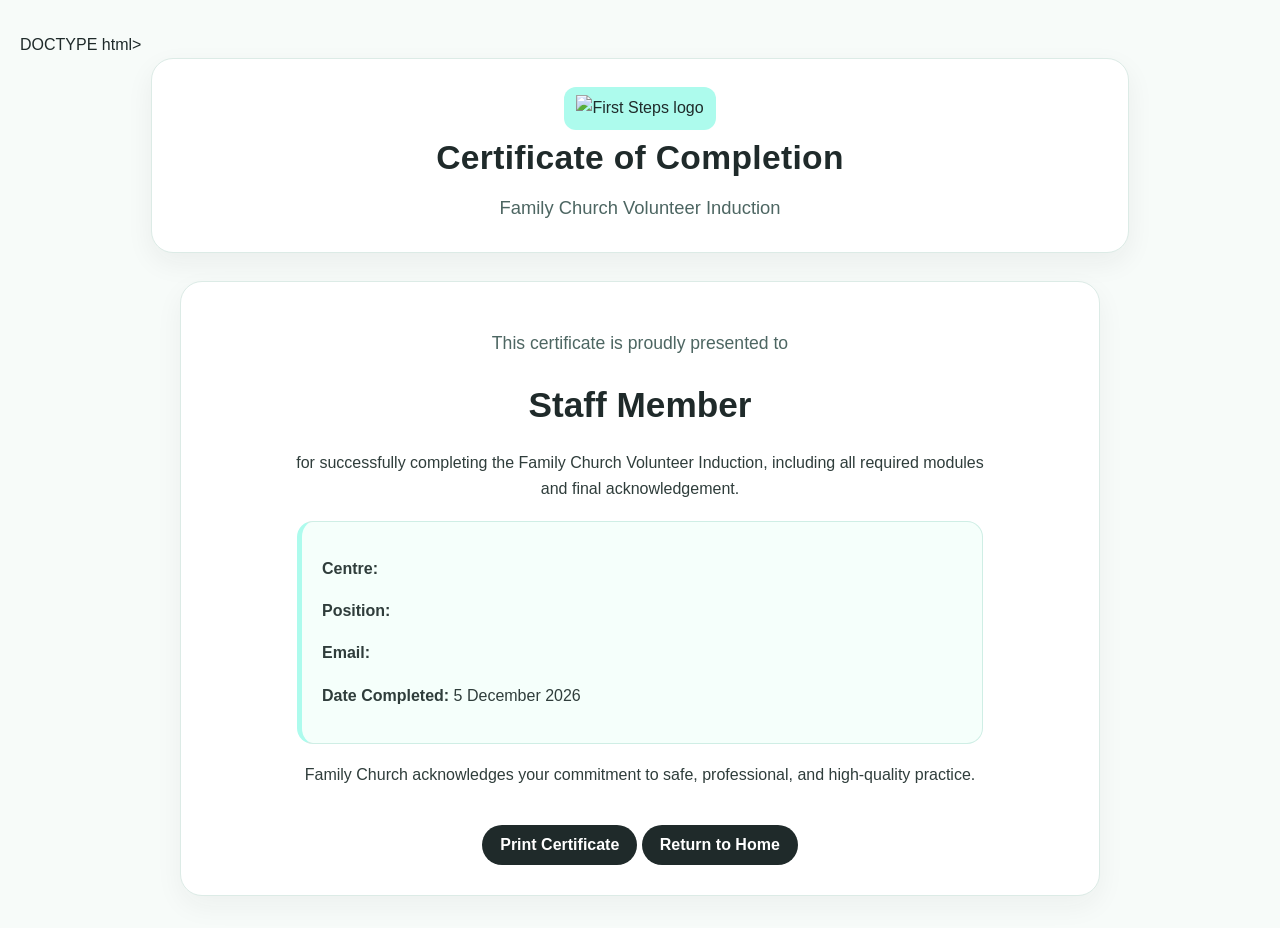
==== certificate.html @ ed9d3156 "Add files via upload" ====
DOCTYPE html>
<html lang="en">
<head>
  <meta charset="UTF-8">
  <title>Family Church Volunteer Induction</title>
  <link rel="stylesheet" href="css/style.css">
</head>
<body>

<header class="certificate-header">
  <img src="images/logo.png" alt="First Steps logo" class="logo">
  <div class="header-text">
    <h1>Certificate of Completion</h1>
    <h2>Family Church Volunteer Induction</h2>
  </div>
</header>

<main>
  <section class="slide active certificate-card">
    <p class="certificate-intro">This certificate is proudly presented to</p>

    <h3 id="certName" class="certificate-name">Staff Member</h3>

    <p class="certificate-text">
      for successfully completing the Family Church Volunteer Induction, including all required modules and final acknowledgement.
    </p>

    <div class="content-box certificate-details">
      <p><strong>Centre:</strong> <span id="certCentre"></span></p>
      <p><strong>Position:</strong> <span id="certPosition"></span></p>
      <p><strong>Email:</strong> <span id="certEmail"></span></p>
      <p><strong>Date Completed:</strong> <span id="certDate"></span></p>
    </div>

    <p class="certificate-footer-text">
      Family Church acknowledges your commitment to safe, professional, and high-quality practice.
    </p>

    <div class="certificate-actions no-print">
      <button type="button" onclick="window.print()">Print Certificate</button>
      <button type="button" onclick="window.location.href='index.html'">Return to Home</button>
    </div>
  </section>
</main>

<script>
  const userData = JSON.parse(localStorage.getItem('preInductionData')) || {};
  const today = new Date();

  function formatDate(date) {
    return date.toLocaleDateString('en-AU', {
      day: 'numeric',
      month: 'long',
      year: 'numeric'
    });
  }

  document.getElementById('certName').textContent = userData.fullName || 'Staff Member';
  document.getElementById('certCentre').textContent = userData.centre || '';
  document.getElementById('certPosition').textContent = userData.position || '';
  document.getElementById('certEmail').textContent = userData.email || '';
  document.getElementById('certDate').textContent = formatDate(today);
</script>

</body>
</html>
---- css/style.css ----
body {
  margin: 0;
  padding: 32px 20px;
  font-family: Arial, sans-serif;
  line-height: 1.65;
  background: #f7fbf9;
  color: #1f2a2a;
}

header {
  max-width: 920px;
  margin: 0 auto 28px;
  background: #ffffff;
  border: 1px solid #dcebe6;
  border-radius: 22px;
  padding: 28px;
  box-shadow: 0 10px 28px rgba(31, 42, 42, 0.06);
}

header h1 {
  margin: 0 0 8px;
  font-size: 2.1rem;
  color: #1f2a2a;
  letter-spacing: 0.01em;
}

header h2 {
  margin: 0;
  font-size: 1.15rem;
  color: #4d6662;
  font-weight: 500;
}

main {
  max-width: 920px;
  margin: 0 auto;
}

.slide {
  display: none;
  background: #ffffff;
  border: 1px solid #dcebe6;
  border-radius: 22px;
  padding: 30px;
  box-shadow: 0 10px 28px rgba(31, 42, 42, 0.05);
}

.slide.active {
  display: block;
}

h3 {
  margin-top: 0;
  color: #1f2a2a;
  font-size: 1.55rem;
}

p, li {
  color: #2f3d3b;
}

button {
  margin-top: 16px;
  padding: 11px 18px;
  border: none;
  border-radius: 999px;
  background: #1f2a2a;
  color: #ffffff;
  font-size: 1rem;
  font-weight: 600;
  cursor: pointer;
  transition: transform 0.15s ease, opacity 0.15s ease, background 0.15s ease;
}

button:hover {
  background: #2b3737;
  transform: translateY(-1px);
}

button:active {
  transform: translateY(0);
}

.content-box {
  background: #f5fffb;
  border: 1px solid #cfeee5;
  border-left: 5px solid #adfbed;
  border-radius: 16px;
  padding: 18px 20px;
  margin: 18px 0;
}

.policy-ref {
  margin-top: 22px;
  padding: 12px 15px;
  background: #eefcf7;
  border: 1px solid #d7efe7;
  border-radius: 14px;
  font-size: 0.95rem;
  color: #4d6662;
}

ul, ol {
  margin-top: 10px;
  padding-left: 24px;
}

#feedback,
#quizFeedback,
#scenarioFeedback,
#scenario1Feedback,
#scenario2Feedback,
#scenario3Feedback,
#ackFeedback,
.feedback-box {
  margin-top: 14px;
  padding: 13px 15px;
  border-radius: 14px;
  background: #eefcf7;
  border: 1px solid #d7efe7;
  color: #1f2a2a;
  font-weight: 600;
}

.drag-container {
  display: flex;
  gap: 14px;
  flex-wrap: wrap;
  margin: 18px 0;
}

.draggable {
  padding: 12px 15px;
  background: #ffffff;
  border: 1px solid #dcebe6;
  border-radius: 14px;
  cursor: grab;
  box-shadow: 0 4px 12px rgba(31, 42, 42, 0.05);
}

.drop-zone {
  padding: 18px;
  background: #fbfffd;
  border: 2px dashed #b6ddd2;
  border-radius: 16px;
  min-width: 220px;
  min-height: 100px;
  margin: 10px 10px 10px 0;
  display: inline-block;
  vertical-align: top;
}

.logo {
  max-height: 100px;
  background: #adfbed;
  padding: 8px 12px;
  border-radius: 12px;
}

input[type="text"],
input[type="email"],
input[type="date"],
input[type="tel"],
select,
textarea {
  width: 100%;
  max-width: 560px;
  padding: 11px 13px;
  border: 1px solid #cfe1da;
  border-radius: 12px;
  font-size: 1rem;
  margin-top: 6px;
  background: #ffffff;
  color: #1f2a2a;
  box-sizing: border-box;
}

input[type="text"]:focus,
input[type="email"]:focus,
input[type="date"]:focus,
input[type="tel"]:focus,
select:focus,
textarea:focus {
  outline: none;
  border-color: #adfbed;
  box-shadow: 0 0 0 4px rgba(173, 251, 237, 0.35);
}

label {
  display: inline-block;
  color: #1f2a2a;
}

fieldset {
  border: 1px solid #dcebe6;
  border-radius: 16px;
  padding: 16px 18px;
  margin: 10px 0 0;
  background: #fcfffe;
}

legend {
  padding: 0 8px;
  color: #1f2a2a;
  font-weight: 700;
}

.certificate-header {
  text-align: center;
}

.certificate-card {
  text-align: center;
}

.certificate-intro {
  font-size: 1.1rem;
  color: #4d6662;
}

.certificate-name {
  font-size: 2.2rem;
  margin: 12px 0;
  color: #1f2a2a;
}

.certificate-text,
.certificate-footer-text {
  max-width: 700px;
  margin-left: auto;
  margin-right: auto;
}

.certificate-details {
  text-align: left;
  max-width: 640px;
  margin-left: auto;
  margin-right: auto;
}

.certificate-actions {
  margin-top: 20px;
}

.no-print {
  display: block;
}

a.button-link {
  display: inline-block;
  margin-top: 16px;
  padding: 11px 18px;
  border-radius: 999px;
  background: #1f2a2a;
  color: #ffffff;
  text-decoration: none;
  font-weight: 600;
}

a.button-link:hover {
  background: #2b3737;
}

@media (max-width: 768px) {
  body {
    padding: 18px 12px;
  }

  header,
  .slide {
    padding: 22px 18px;
    border-radius: 18px;
  }

  header h1 {
    font-size: 1.7rem;
  }

  header h2 {
    font-size: 1.05rem;
  }

  .certificate-name {
    font-size: 1.8rem;
  }
}

@media print {
  body {
    background: #ffffff;
    color: #000000;
    padding: 0;
  }

  header,
  button,
  .no-print {
    display: none !important;
  }

  #printSummarySection,
  .certificate-card,
  .slide.active {
    display: block !important;
    border: none !important;
    box-shadow: none !important;
    padding: 0 !important;
    background: #ffffff !important;
  }

  .content-box,
  .policy-ref,
  .feedback-box,
  #feedback,
  #quizFeedback,
  #scenarioFeedback,
  #scenario1Feedback,
  #scenario2Feedback,
  #scenario3Feedback,
  #ackFeedback {
    border: 1px solid #999 !important;
    box-shadow: none !important;
    background: #ffffff !important;
  }

  @page {
    margin: 16mm;
  }
}
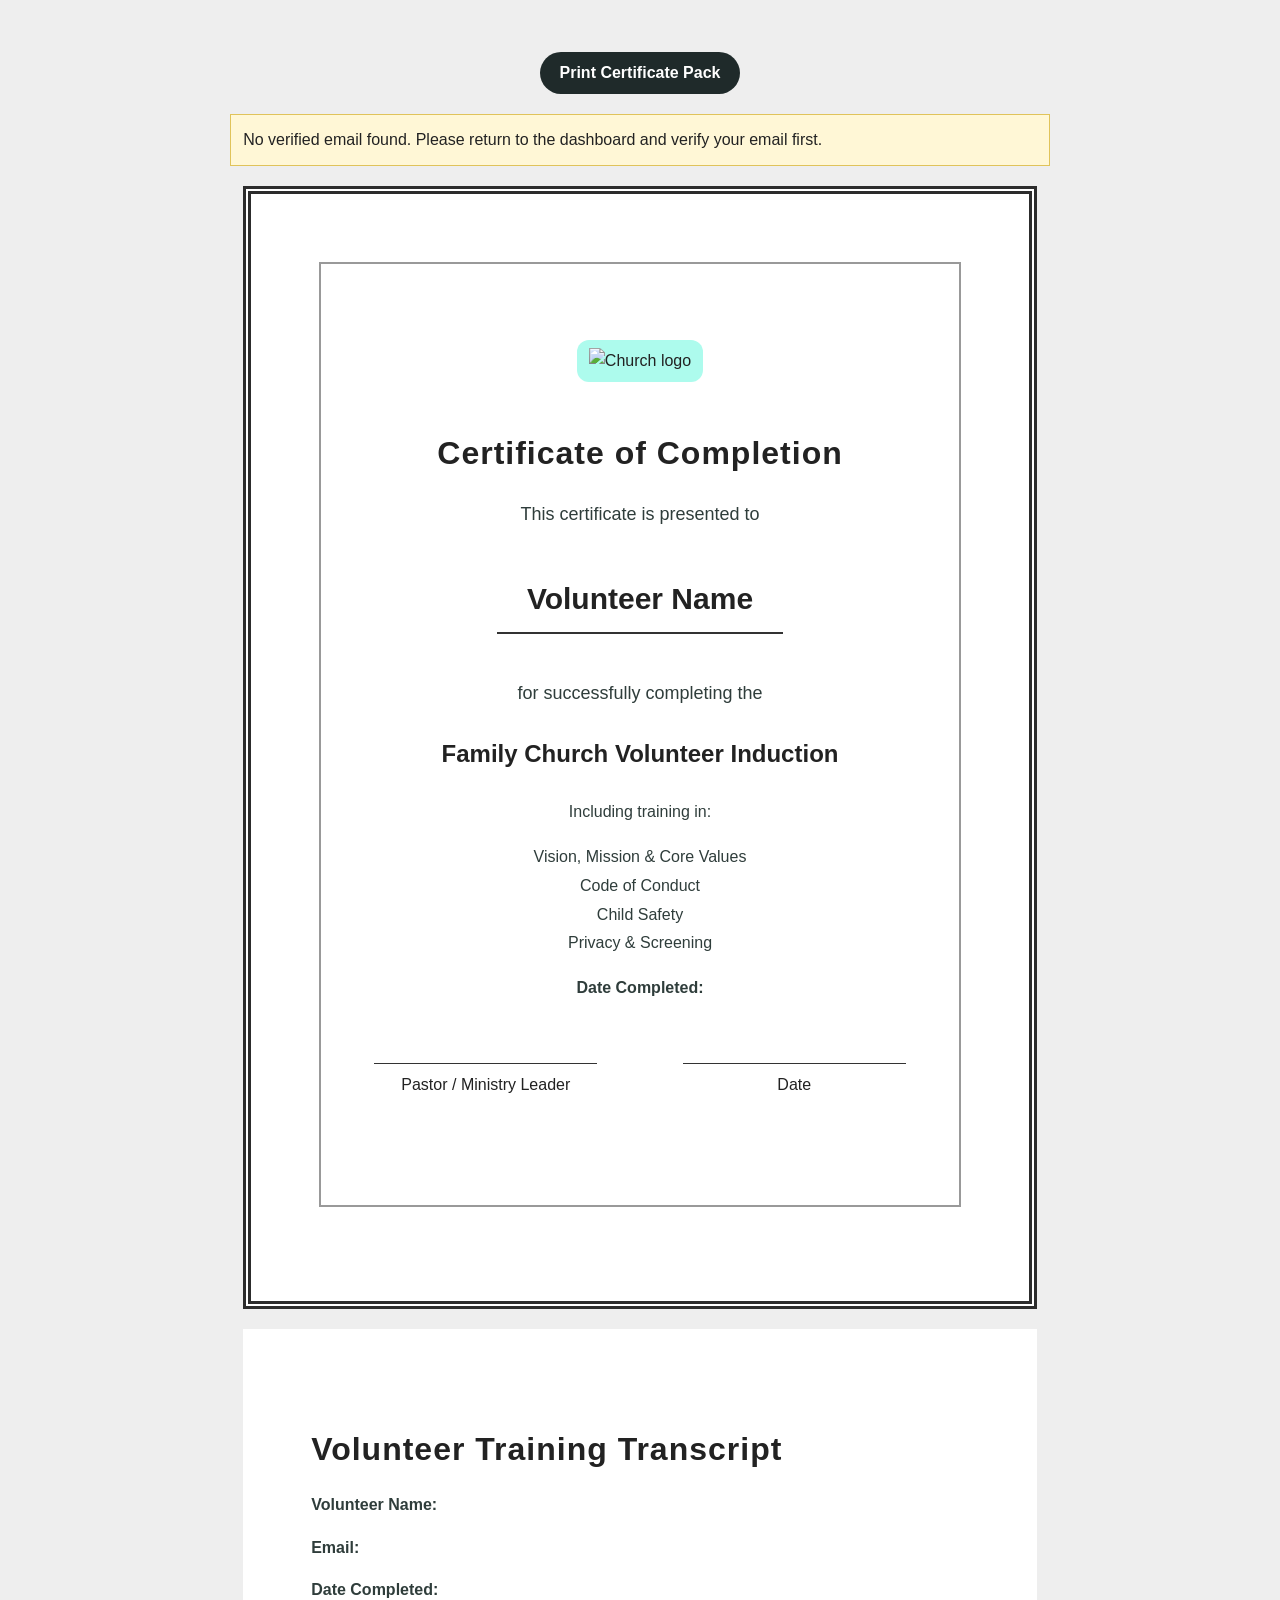
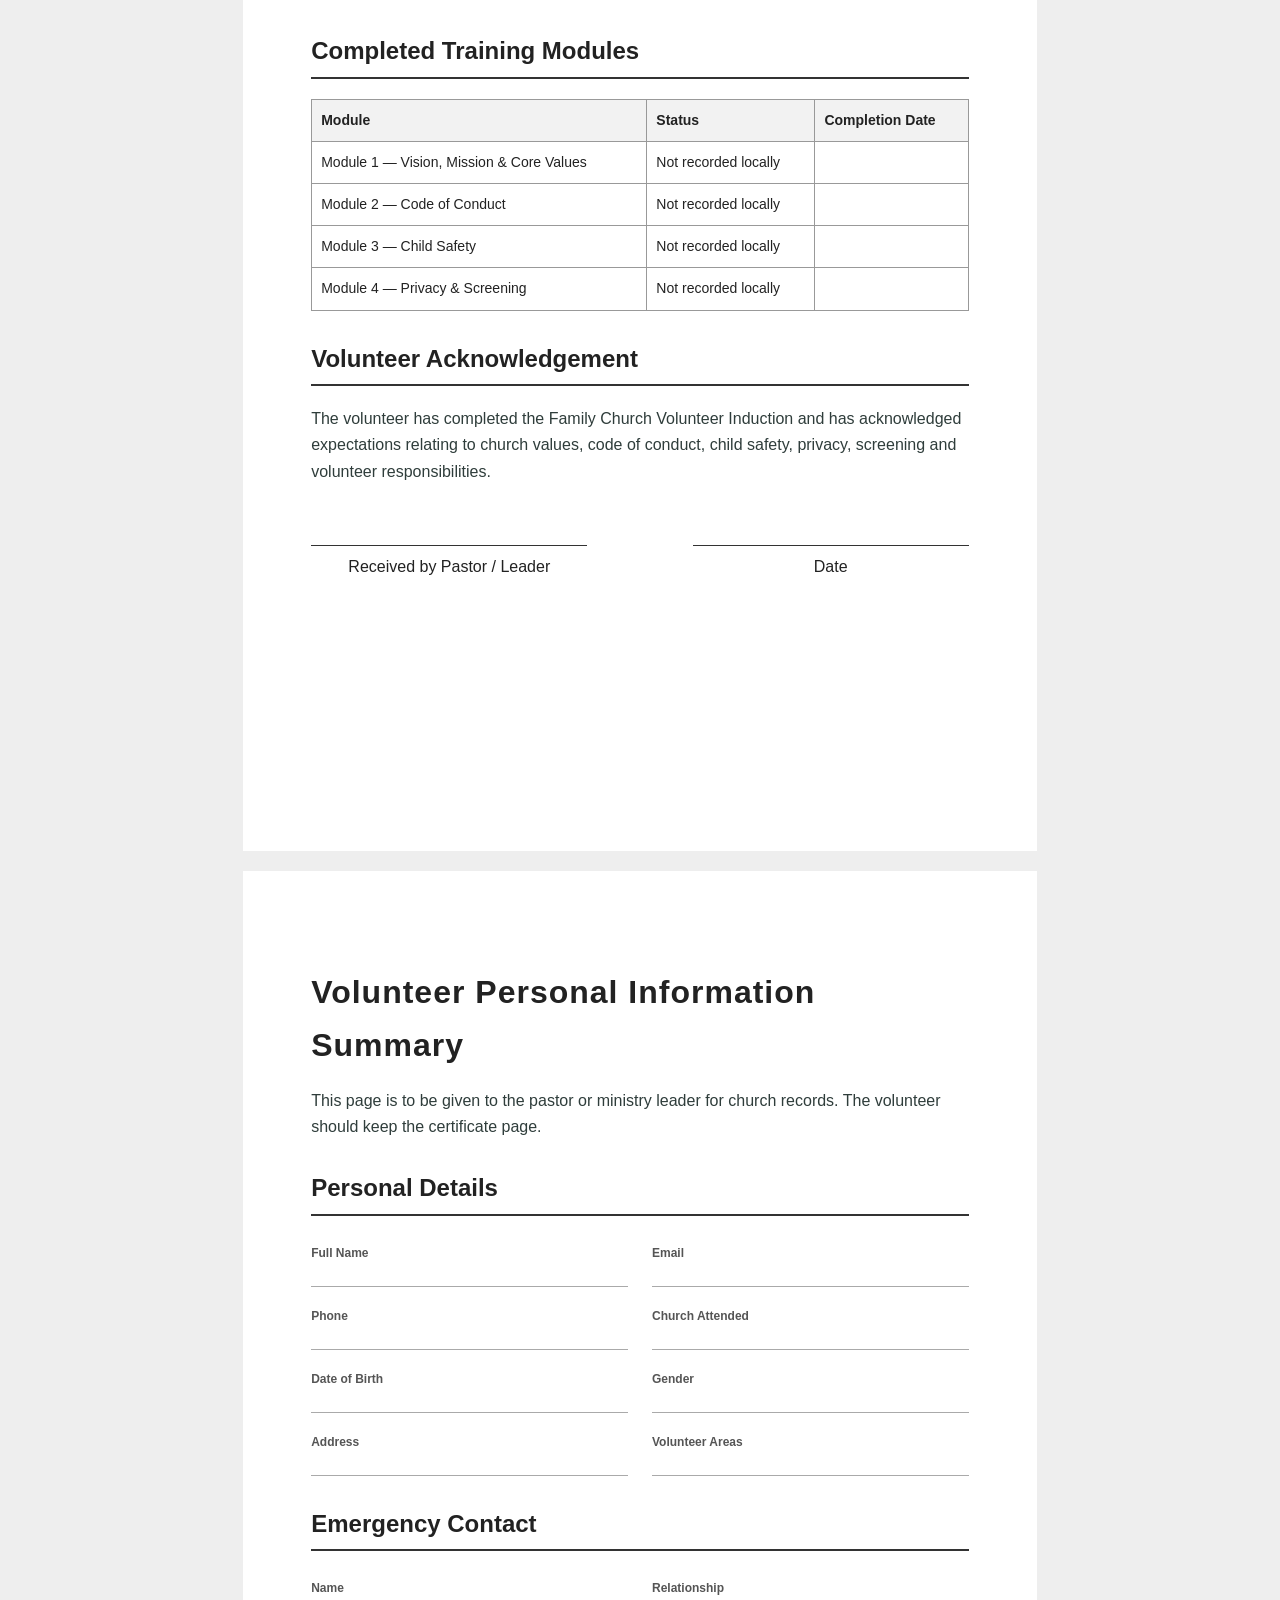
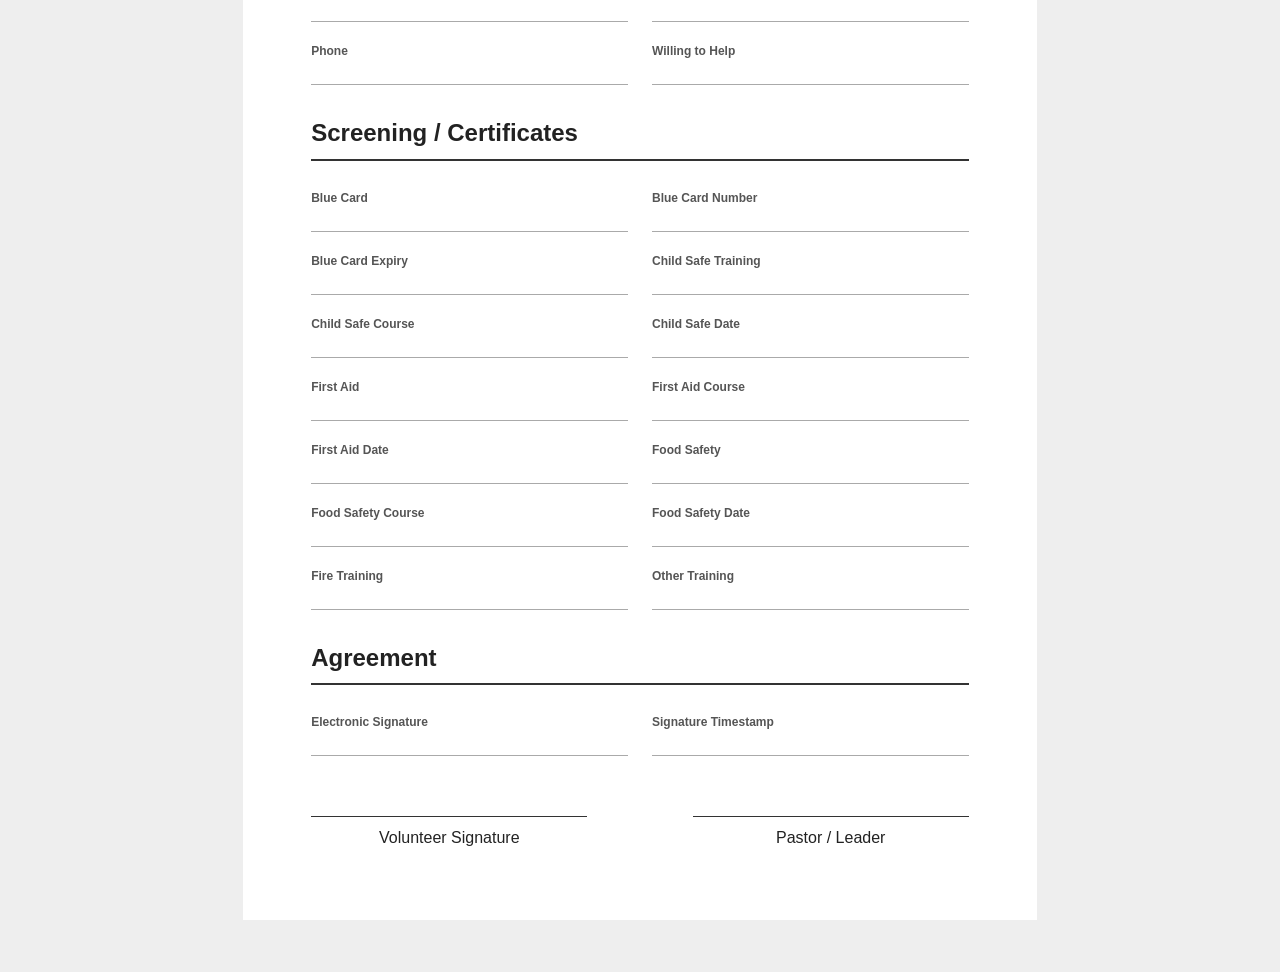
==== commit 52ea68f5: "Update certificate.html" ====
--- a/certificate.html
+++ b/certificate.html
@@ -1,65 +1,496 @@
-DOCTYPE html>
+<!DOCTYPE html>
 <html lang="en">
 <head>
   <meta charset="UTF-8">
-  <title>Family Church Volunteer Induction</title>
+  <title>Volunteer Induction Certificate</title>
   <link rel="stylesheet" href="css/style.css">
+
+  <style>
+    @page {
+      size: A4 portrait;
+      margin: 0;
+    }
+
+    body {
+      font-family: Arial, sans-serif;
+      background: #eee;
+      margin: 0;
+      color: #222;
+    }
+
+    .print-button {
+      display: block;
+      margin: 20px auto;
+      padding: 12px 20px;
+      font-size: 16px;
+    }
+
+    .page {
+      width: 210mm;
+      min-height: 297mm;
+      margin: 20px auto;
+      background: white;
+      padding: 18mm;
+      box-sizing: border-box;
+      page-break-after: always;
+    }
+
+    .certificate {
+      border: 8px double #2c2c2c;
+      text-align: center;
+    }
+
+    .certificate-inner {
+      border: 2px solid #999;
+      min-height: 250mm;
+      padding: 20mm 14mm;
+      box-sizing: border-box;
+    }
+
+    .logo {
+      max-width: 110px;
+      margin-bottom: 18px;
+    }
+
+    h1 {
+      font-size: 32px;
+      letter-spacing: 1px;
+      margin-bottom: 10px;
+    }
+
+    h2 {
+      margin-top: 25px;
+    }
+
+    .subtitle {
+      font-size: 18px;
+      margin: 20px 0;
+    }
+
+    .name {
+      font-size: 30px;
+      font-weight: bold;
+      border-bottom: 2px solid #333;
+      display: inline-block;
+      padding: 0 30px 8px;
+      margin: 25px 0;
+    }
+
+    .details {
+      font-size: 16px;
+      line-height: 1.8;
+      margin-top: 25px;
+    }
+
+    .signature-row {
+      display: flex;
+      justify-content: space-between;
+      margin-top: 60px;
+      text-align: center;
+    }
+
+    .signature {
+      width: 42%;
+      border-top: 1px solid #333;
+      padding-top: 8px;
+    }
+
+    table {
+      width: 100%;
+      border-collapse: collapse;
+      margin-top: 20px;
+      font-size: 14px;
+    }
+
+    th, td {
+      border: 1px solid #999;
+      padding: 9px;
+      text-align: left;
+      vertical-align: top;
+    }
+
+    th {
+      background: #f2f2f2;
+    }
+
+    .section-title {
+      border-bottom: 2px solid #333;
+      padding-bottom: 6px;
+      margin-top: 28px;
+    }
+
+    .info-grid {
+      display: grid;
+      grid-template-columns: 1fr 1fr;
+      gap: 12px 24px;
+      margin-top: 16px;
+    }
+
+    .field {
+      border-bottom: 1px solid #aaa;
+      padding: 8px 0;
+      min-height: 34px;
+    }
+
+    .field strong {
+      display: block;
+      font-size: 12px;
+      color: #555;
+      margin-bottom: 3px;
+    }
+
+    .notice {
+      background: #fff7d6;
+      border: 1px solid #e0c35a;
+      padding: 12px;
+      margin: 20px auto;
+      max-width: 210mm;
+    }
+
+    @media print {
+      body {
+        background: white;
+      }
+
+      .print-button,
+      .notice {
+        display: none;
+      }
+
+      .page {
+        margin: 0;
+        width: 210mm;
+        min-height: 297mm;
+        box-shadow: none;
+      }
+    }
+  </style>
 </head>
+
 <body>
 
-<header class="certificate-header">
-  <img src="images/logo.png" alt="First Steps logo" class="logo">
-  <div class="header-text">
+<button class="print-button" onclick="window.print()">Print Certificate Pack</button>
+
+<div id="loadNotice" class="notice">
+  Loading volunteer details...
+</div>
+
+<!-- PAGE 1: CERTIFICATE -->
+<section class="page certificate">
+  <div class="certificate-inner">
+    <img src="images/logo.png" alt="Church logo" class="logo">
+
     <h1>Certificate of Completion</h1>
+
+    <p class="subtitle">This certificate is presented to</p>
+
+    <div class="name" id="certificateName">Volunteer Name</div>
+
+    <p class="subtitle">for successfully completing the</p>
+
     <h2>Family Church Volunteer Induction</h2>
-  </div>
-</header>
-
-<main>
-  <section class="slide active certificate-card">
-    <p class="certificate-intro">This certificate is proudly presented to</p>
-
-    <h3 id="certName" class="certificate-name">Staff Member</h3>
-
-    <p class="certificate-text">
-      for successfully completing the Family Church Volunteer Induction, including all required modules and final acknowledgement.
-    </p>
-
-    <div class="content-box certificate-details">
-      <p><strong>Centre:</strong> <span id="certCentre"></span></p>
-      <p><strong>Position:</strong> <span id="certPosition"></span></p>
-      <p><strong>Email:</strong> <span id="certEmail"></span></p>
-      <p><strong>Date Completed:</strong> <span id="certDate"></span></p>
+
+    <div class="details">
+      <p>Including training in:</p>
+      <p>
+        Vision, Mission & Core Values<br>
+        Code of Conduct<br>
+        Child Safety<br>
+        Privacy & Screening
+      </p>
+
+      <p><strong>Date Completed:</strong> <span id="completionDate"></span></p>
     </div>
 
-    <p class="certificate-footer-text">
-      Family Church acknowledges your commitment to safe, professional, and high-quality practice.
-    </p>
-
-    <div class="certificate-actions no-print">
-      <button type="button" onclick="window.print()">Print Certificate</button>
-      <button type="button" onclick="window.location.href='index.html'">Return to Home</button>
+    <div class="signature-row">
+      <div class="signature">Pastor / Ministry Leader</div>
+      <div class="signature">Date</div>
     </div>
-  </section>
-</main>
+  </div>
+</section>
+
+<!-- PAGE 2: TRANSCRIPT -->
+<section class="page">
+  <h1>Volunteer Training Transcript</h1>
+
+  <p><strong>Volunteer Name:</strong> <span id="transcriptName"></span></p>
+  <p><strong>Email:</strong> <span id="transcriptEmail"></span></p>
+  <p><strong>Date Completed:</strong> <span id="transcriptDate"></span></p>
+
+  <h2 class="section-title">Completed Training Modules</h2>
+
+  <table>
+    <thead>
+      <tr>
+        <th>Module</th>
+        <th>Status</th>
+        <th>Completion Date</th>
+      </tr>
+    </thead>
+    <tbody>
+      <tr>
+        <td>Module 1 — Vision, Mission & Core Values</td>
+        <td id="module1Status">Completed</td>
+        <td id="module1Date"></td>
+      </tr>
+      <tr>
+        <td>Module 2 — Code of Conduct</td>
+        <td id="module2Status">Completed</td>
+        <td id="module2Date"></td>
+      </tr>
+      <tr>
+        <td>Module 3 — Child Safety</td>
+        <td id="module3Status">Completed</td>
+        <td id="module3Date"></td>
+      </tr>
+      <tr>
+        <td>Module 4 — Privacy & Screening</td>
+        <td id="module4Status">Completed</td>
+        <td id="module4Date"></td>
+      </tr>
+    </tbody>
+  </table>
+
+  <h2 class="section-title">Volunteer Acknowledgement</h2>
+  <p>
+    The volunteer has completed the Family Church Volunteer Induction and has acknowledged
+    expectations relating to church values, code of conduct, child safety, privacy, screening
+    and volunteer responsibilities.
+  </p>
+
+  <div class="signature-row">
+    <div class="signature">Received by Pastor / Leader</div>
+    <div class="signature">Date</div>
+  </div>
+</section>
+
+<!-- PAGE 3: PERSONAL DETAILS -->
+<section class="page">
+  <h1>Volunteer Personal Information Summary</h1>
+
+  <p>
+    This page is to be given to the pastor or ministry leader for church records.
+    The volunteer should keep the certificate page.
+  </p>
+
+  <h2 class="section-title">Personal Details</h2>
+
+  <div class="info-grid">
+    <div class="field"><strong>Full Name</strong><span id="infoName"></span></div>
+    <div class="field"><strong>Email</strong><span id="infoEmail"></span></div>
+    <div class="field"><strong>Phone</strong><span id="infoPhone"></span></div>
+    <div class="field"><strong>Church Attended</strong><span id="infoChurch"></span></div>
+    <div class="field"><strong>Date of Birth</strong><span id="infoDob"></span></div>
+    <div class="field"><strong>Gender</strong><span id="infoGender"></span></div>
+    <div class="field"><strong>Address</strong><span id="infoAddress"></span></div>
+    <div class="field"><strong>Volunteer Areas</strong><span id="infoAreas"></span></div>
+  </div>
+
+  <h2 class="section-title">Emergency Contact</h2>
+
+  <div class="info-grid">
+    <div class="field"><strong>Name</strong><span id="emergencyName"></span></div>
+    <div class="field"><strong>Relationship</strong><span id="emergencyRelationship"></span></div>
+    <div class="field"><strong>Phone</strong><span id="emergencyPhone"></span></div>
+    <div class="field"><strong>Willing to Help</strong><span id="emergencyWilling"></span></div>
+  </div>
+
+  <h2 class="section-title">Screening / Certificates</h2>
+
+  <div class="info-grid">
+    <div class="field"><strong>Blue Card</strong><span id="blueCard"></span></div>
+    <div class="field"><strong>Blue Card Number</strong><span id="blueCardNumber"></span></div>
+    <div class="field"><strong>Blue Card Expiry</strong><span id="blueCardExpiry"></span></div>
+    <div class="field"><strong>Child Safe Training</strong><span id="childSafeTraining"></span></div>
+    <div class="field"><strong>Child Safe Course</strong><span id="childSafeCourseName"></span></div>
+    <div class="field"><strong>Child Safe Date</strong><span id="childSafeDateAchieved"></span></div>
+    <div class="field"><strong>First Aid</strong><span id="firstAidTraining"></span></div>
+    <div class="field"><strong>First Aid Course</strong><span id="firstAidCourseName"></span></div>
+    <div class="field"><strong>First Aid Date</strong><span id="firstAidDateAchieved"></span></div>
+    <div class="field"><strong>Food Safety</strong><span id="foodSafetyTraining"></span></div>
+    <div class="field"><strong>Food Safety Course</strong><span id="foodSafetyCourseName"></span></div>
+    <div class="field"><strong>Food Safety Date</strong><span id="foodSafetyDateAchieved"></span></div>
+    <div class="field"><strong>Fire Training</strong><span id="fireTraining"></span></div>
+    <div class="field"><strong>Other Training</strong><span id="otherTraining"></span></div>
+  </div>
+
+  <h2 class="section-title">Agreement</h2>
+
+  <div class="info-grid">
+    <div class="field"><strong>Electronic Signature</strong><span id="signatureName"></span></div>
+    <div class="field"><strong>Signature Timestamp</strong><span id="signatureTimestamp"></span></div>
+  </div>
+
+  <div class="signature-row">
+    <div class="signature">Volunteer Signature</div>
+    <div class="signature">Pastor / Leader</div>
+  </div>
+</section>
 
 <script>
-  const userData = JSON.parse(localStorage.getItem('preInductionData')) || {};
-  const today = new Date();
-
-  function formatDate(date) {
-    return date.toLocaleDateString('en-AU', {
-      day: 'numeric',
-      month: 'long',
-      year: 'numeric'
+  const WEB_APP_URL = 'https://script.google.com/macros/s/AKfycbwa0Q7urQ9codqpru3fUQgKVXEpRvwS7CeDWQYfD4jH2tdY1fqJ-520Yn2fDQ5hTglR/exec';
+
+  const today = new Date().toLocaleDateString('en-AU');
+
+  function setText(id, value) {
+    const element = document.getElementById(id);
+    if (element) {
+      element.textContent = value || '';
+    }
+  }
+
+  function formatList(value) {
+    if (Array.isArray(value)) {
+      return value.join(', ');
+    }
+
+    if (typeof value === 'string') {
+      try {
+        const parsed = JSON.parse(value);
+        if (Array.isArray(parsed)) {
+          return parsed.join(', ');
+        }
+      } catch (error) {
+        return value;
+      }
+    }
+
+    return '';
+  }
+
+  function getFullName(data) {
+    const first = data.firstName || '';
+    const last = data.lastName || '';
+    return `${first} ${last}`.trim() || 'Volunteer Name';
+  }
+
+  function getProgressKey(email) {
+    return email
+      ? `churchVolunteerProgress_${email}`
+      : 'churchVolunteerProgress';
+  }
+
+  function loadLocalProgress(email) {
+    const saved = localStorage.getItem(getProgressKey(email));
+
+    if (!saved) {
+      return { completedModules: [] };
+    }
+
+    try {
+      return JSON.parse(saved);
+    } catch (error) {
+      return { completedModules: [] };
+    }
+  }
+
+  function fillTranscript(email) {
+    const progress = loadLocalProgress(email);
+    const completed = progress.completedModules || [];
+
+    const modules = [
+      { id: 'module1', statusId: 'module1Status', dateId: 'module1Date' },
+      { id: 'module2', statusId: 'module2Status', dateId: 'module2Date' },
+      { id: 'module3', statusId: 'module3Status', dateId: 'module3Date' },
+      { id: 'module4', statusId: 'module4Status', dateId: 'module4Date' }
+    ];
+
+    modules.forEach(module => {
+      const isComplete = completed.includes(module.id);
+
+      setText(module.statusId, isComplete ? 'Completed' : 'Not recorded locally');
+      setText(module.dateId, isComplete ? today : '');
     });
   }
 
-  document.getElementById('certName').textContent = userData.fullName || 'Staff Member';
-  document.getElementById('certCentre').textContent = userData.centre || '';
-  document.getElementById('certPosition').textContent = userData.position || '';
-  document.getElementById('certEmail').textContent = userData.email || '';
-  document.getElementById('certDate').textContent = formatDate(today);
+  function fillCertificate(data, email) {
+    const fullName = getFullName(data);
+
+    setText('certificateName', fullName);
+    setText('completionDate', today);
+
+    setText('transcriptName', fullName);
+    setText('transcriptEmail', email);
+    setText('transcriptDate', today);
+
+    setText('infoName', fullName);
+    setText('infoEmail', email || data.email);
+    setText('infoPhone', data.phone);
+    setText('infoChurch', data.churchAttended);
+    setText('infoDob', data.dateOfBirth);
+    setText('infoGender', data.gender);
+    setText('infoAddress', data.address);
+    setText('infoAreas', formatList(data.volunteerAreas));
+
+    setText('emergencyName', data.emergencyName);
+    setText('emergencyRelationship', data.emergencyRelationship);
+    setText('emergencyPhone', data.emergencyPhone);
+    setText('emergencyWilling', data.emergencyWilling);
+
+    setText('blueCard', data.blueCard);
+    setText('blueCardNumber', data.blueCardNumber);
+    setText('blueCardExpiry', data.blueCardExpiry);
+
+    setText('childSafeTraining', data.childSafeTraining);
+    setText('childSafeCourseName', data.childSafeCourseName);
+    setText('childSafeDateAchieved', data.childSafeDateAchieved);
+
+    setText('firstAidTraining', data.firstAidTraining);
+    setText('firstAidCourseName', data.firstAidCourseName);
+    setText('firstAidDateAchieved', data.firstAidDateAchieved);
+
+    setText('foodSafetyTraining', data.foodSafetyTraining);
+    setText('foodSafetyCourseName', data.foodSafetyCourseName);
+    setText('foodSafetyDateAchieved', data.foodSafetyDateAchieved);
+
+    setText('fireTraining', data.fireTraining);
+    setText('otherTraining', data.otherTraining);
+
+    setText('signatureName', data.signatureName);
+    setText('signatureTimestamp', data.signatureTimestamp);
+
+    fillTranscript(email);
+  }
+
+  async function loadVolunteerDetails() {
+    const notice = document.getElementById('loadNotice');
+    const email = localStorage.getItem('verifiedEmail') || '';
+
+    if (!email) {
+      notice.textContent = 'No verified email found. Please return to the dashboard and verify your email first.';
+      fillTranscript('');
+      return;
+    }
+
+    try {
+      const response = await fetch(WEB_APP_URL, {
+        method: 'POST',
+        body: JSON.stringify({
+          action: 'getFormByEmail',
+          email: email
+        }),
+        headers: {
+          'Content-Type': 'text/plain;charset=utf-8'
+        }
+      });
+
+      const result = await response.json();
+
+      if (result.success && result.found && result.data) {
+        fillCertificate(result.data, email);
+        notice.textContent = 'Volunteer details loaded. You can now print the certificate pack.';
+      } else {
+        notice.textContent = result.message || 'No saved volunteer application found for this email.';
+        fillCertificate({ email: email }, email);
+      }
+    } catch (error) {
+      console.error(error);
+      notice.textContent = 'Could not load volunteer details from the Google Sheet. Check the Apps Script deployment and try again.';
+      fillCertificate({ email: email }, email);
+    }
+  }
+
+  window.addEventListener('load', loadVolunteerDetails);
 </script>
 
 </body>
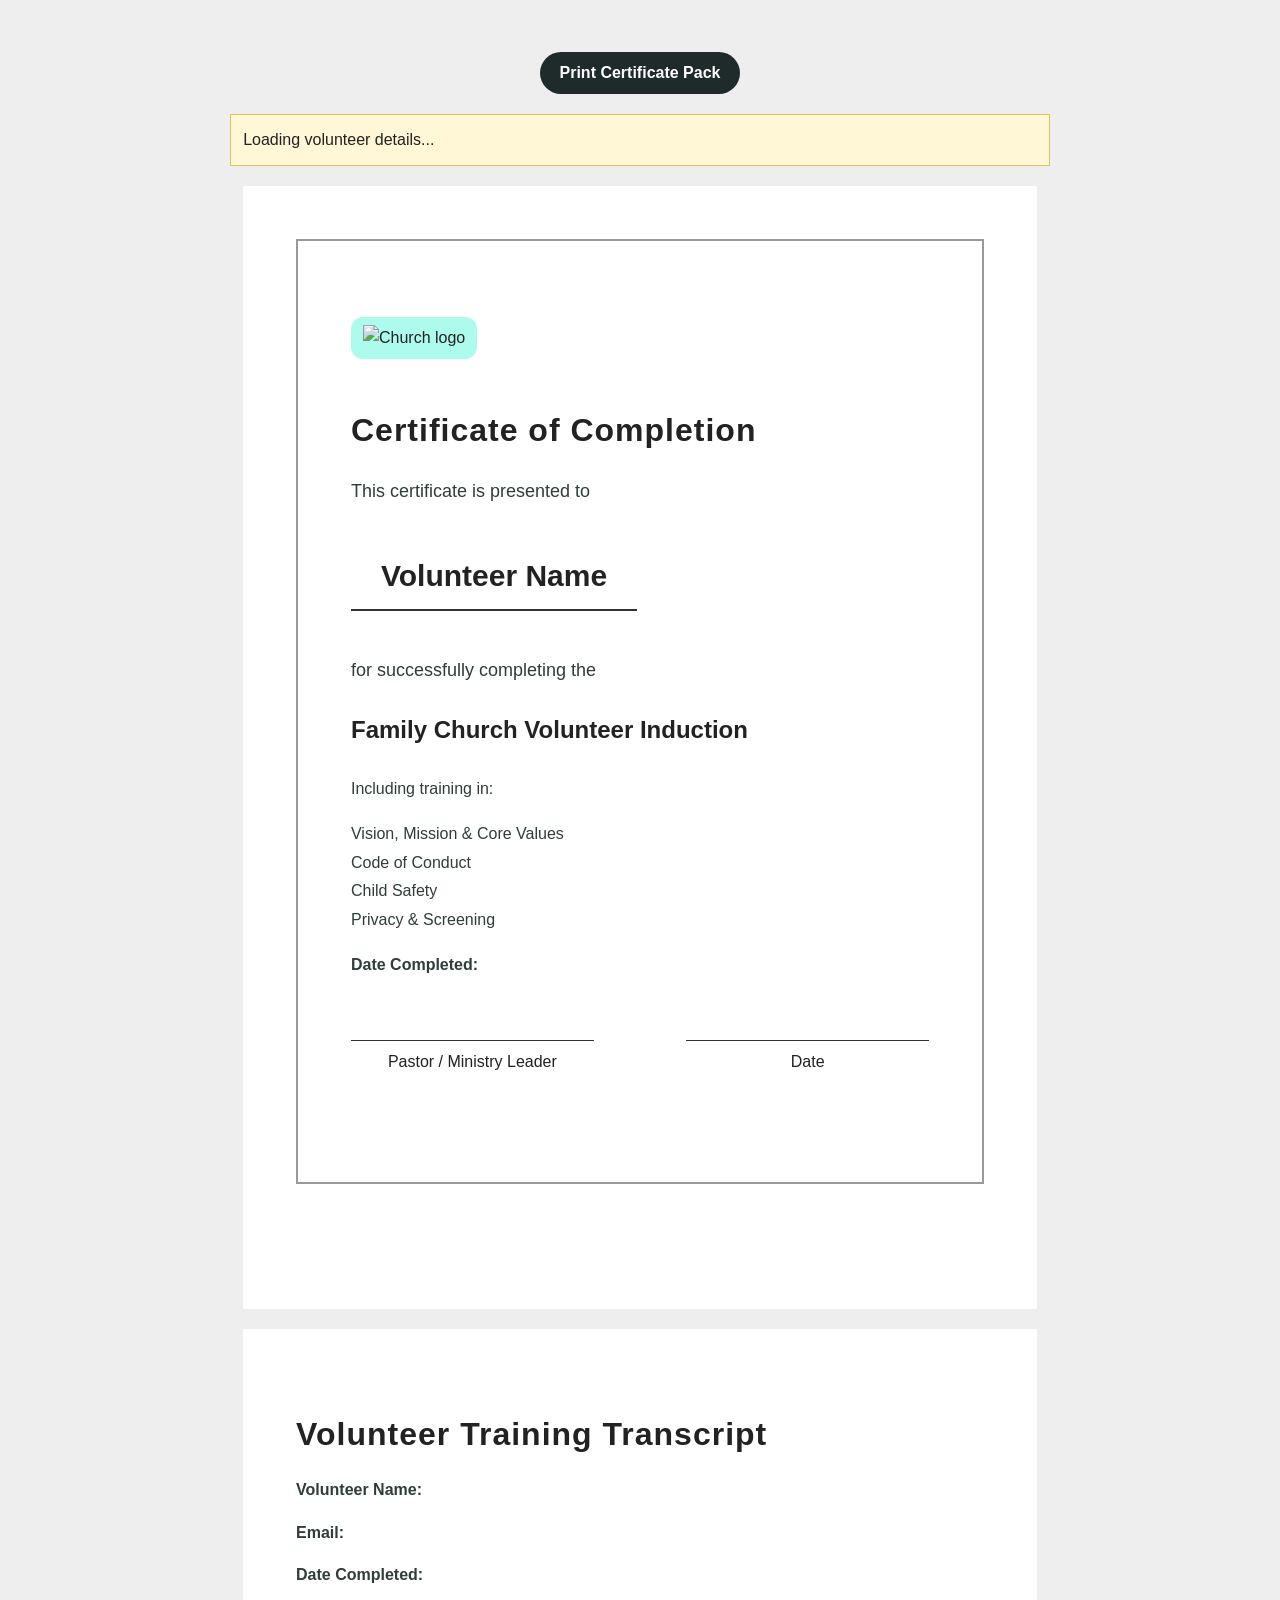
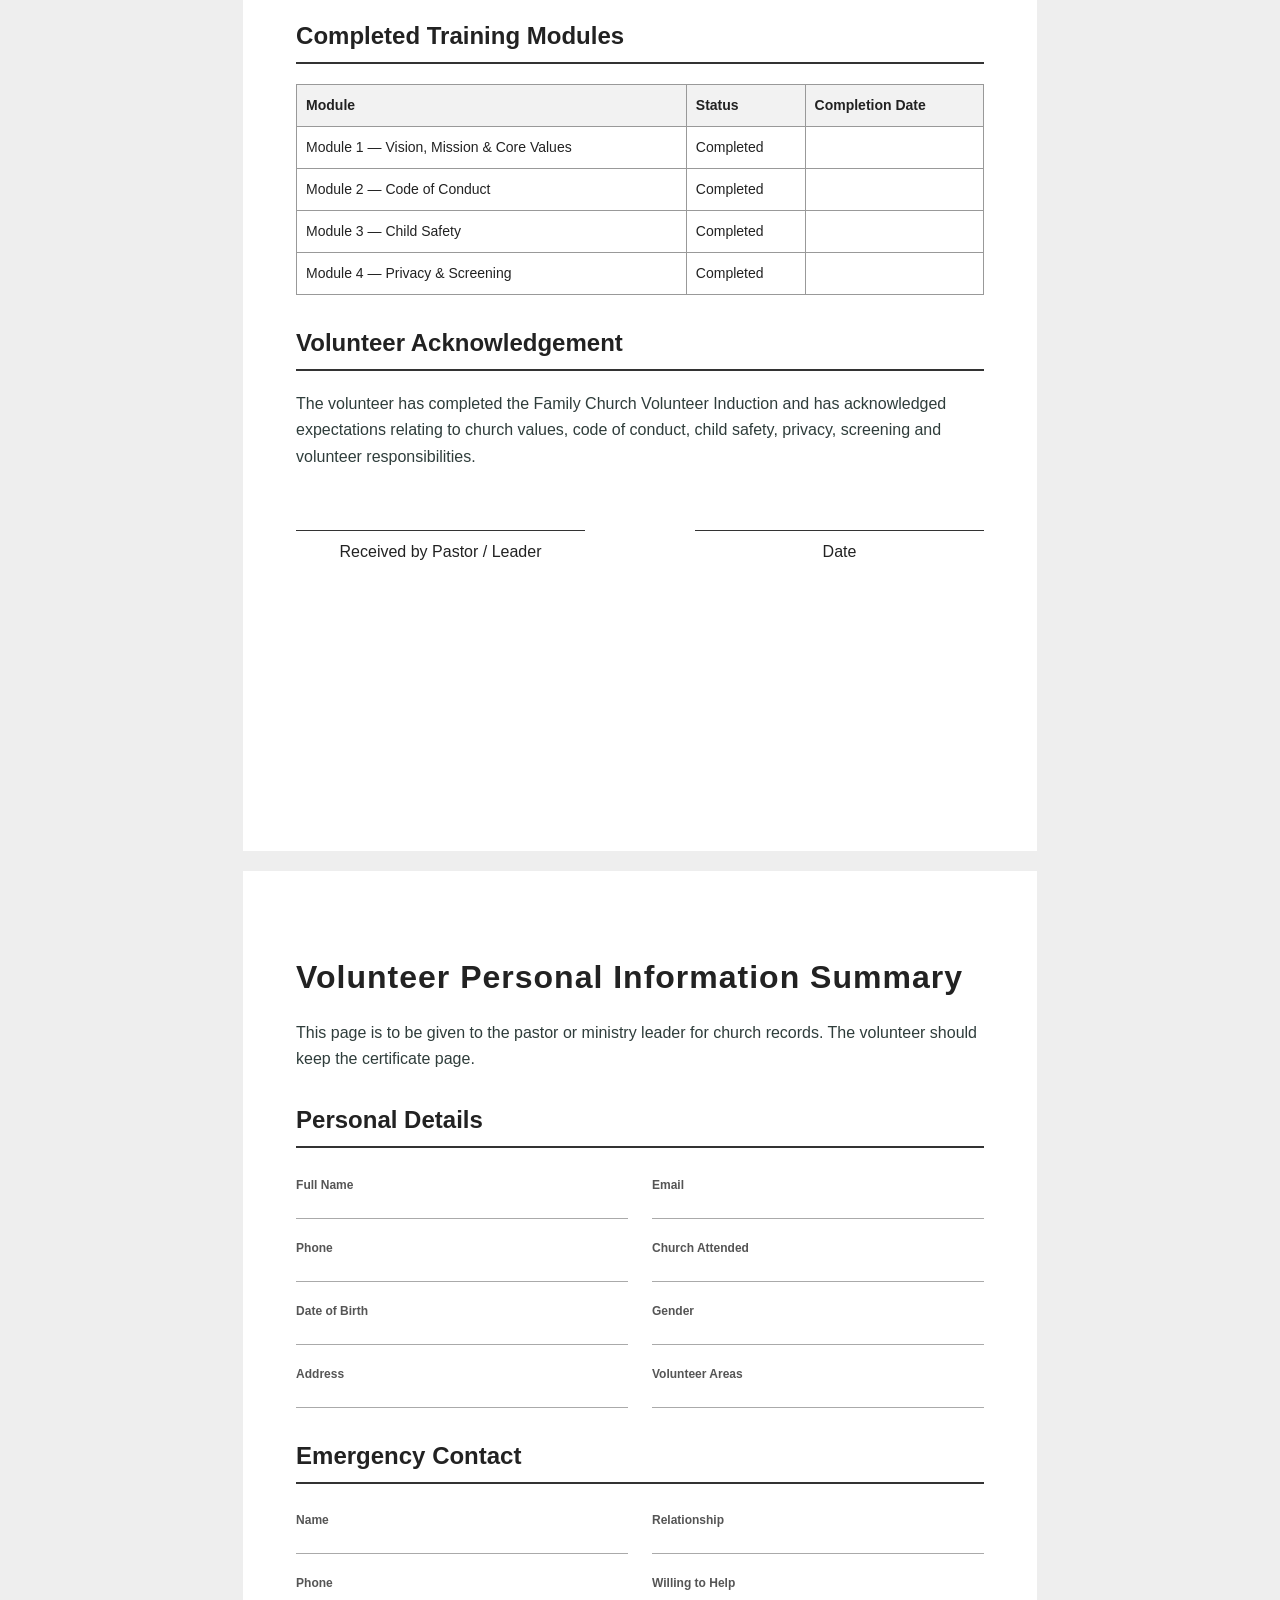
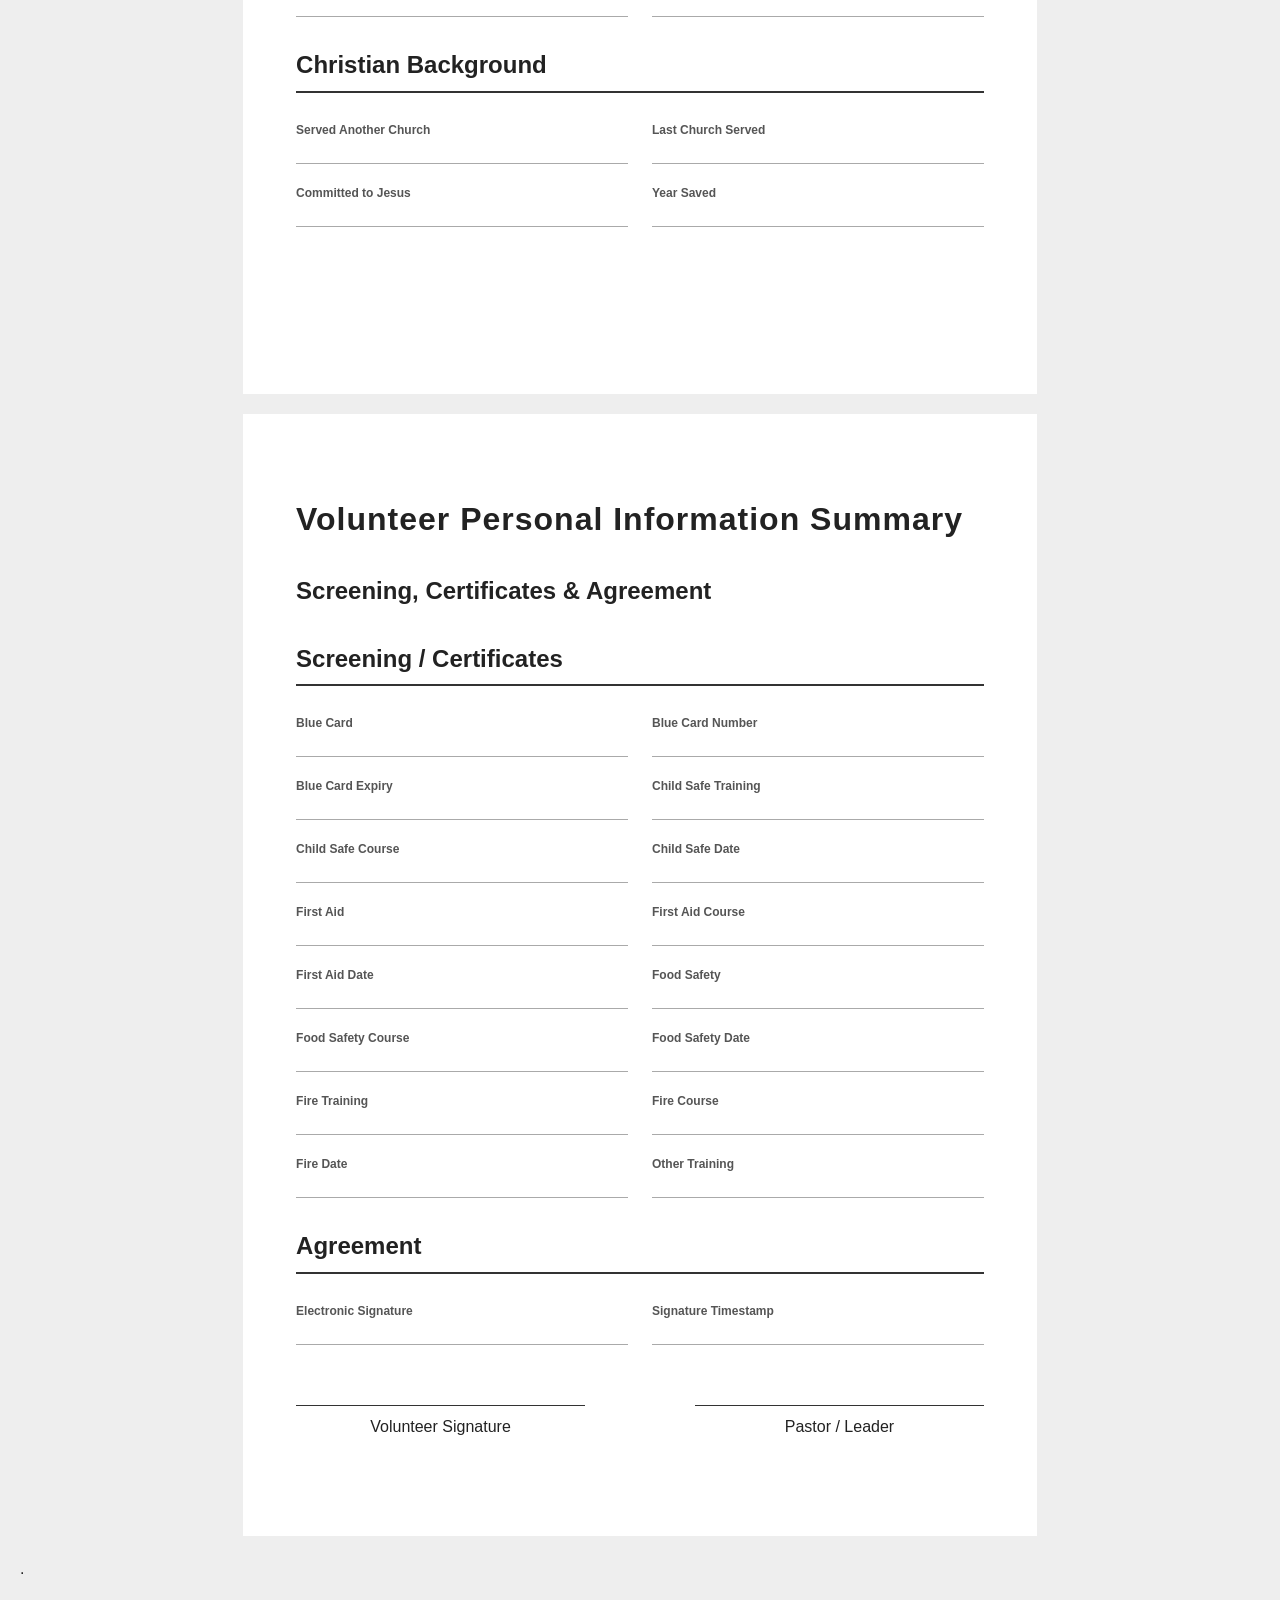
==== commit 1b788e71: "Update certificate.html" ====
--- a/certificate.html
+++ b/certificate.html
@@ -25,15 +25,16 @@
       font-size: 16px;
     }
 
-    .page {
-      width: 210mm;
-      min-height: 297mm;
-      margin: 20px auto;
-      background: white;
-      padding: 18mm;
-      box-sizing: border-box;
-      page-break-after: always;
-    }
+.page {
+  width: 210mm;
+  min-height: 297mm;
+  margin: 20px auto;
+  background: white;
+  padding: 14mm;
+  box-sizing: border-box;
+  page-break-after: always;
+  break-after: page;
+}.
 
     .certificate {
       border: 8px double #2c2c2c;
@@ -146,6 +147,38 @@
       margin: 20px auto;
       max-width: 210mm;
     }
+    
+@media print {
+  @page {
+    size: A4 portrait;
+    margin: 0;
+  }
+
+  html, body {
+    width: 210mm;
+    margin: 0;
+    padding: 0;
+    background: white;
+  }
+
+  .page {
+    width: 210mm;
+    height: 297mm;
+    min-height: 297mm;
+    max-height: 297mm;
+    margin: 0;
+    padding: 14mm;
+    box-shadow: none;
+    overflow: hidden;
+    page-break-after: always;
+    break-after: page;
+  }
+
+  .print-button,
+  .notice {
+    display: none;
+  }
+}
 
     @media print {
       body {
@@ -264,7 +297,7 @@
   </div>
 </section>
 
-<!-- PAGE 3: PERSONAL DETAILS -->
+<!-- PAGE 3: PERSONAL DETAILS PART 1 -->
 <section class="page">
   <h1>Volunteer Personal Information Summary</h1>
 
@@ -294,6 +327,21 @@
     <div class="field"><strong>Phone</strong><span id="emergencyPhone"></span></div>
     <div class="field"><strong>Willing to Help</strong><span id="emergencyWilling"></span></div>
   </div>
+
+  <h2 class="section-title">Christian Background</h2>
+
+  <div class="info-grid">
+    <div class="field"><strong>Served Another Church</strong><span id="servedAnotherChurch"></span></div>
+    <div class="field"><strong>Last Church Served</strong><span id="lastChurchServed"></span></div>
+    <div class="field"><strong>Committed to Jesus</strong><span id="committedToJesus"></span></div>
+    <div class="field"><strong>Year Saved</strong><span id="yearSaved"></span></div>
+  </div>
+</section>
+
+<!-- PAGE 4: PERSONAL DETAILS PART 2 -->
+<section class="page">
+  <h1>Volunteer Personal Information Summary</h1>
+  <h2>Screening, Certificates & Agreement</h2>
 
   <h2 class="section-title">Screening / Certificates</h2>
 
@@ -311,6 +359,8 @@
     <div class="field"><strong>Food Safety Course</strong><span id="foodSafetyCourseName"></span></div>
     <div class="field"><strong>Food Safety Date</strong><span id="foodSafetyDateAchieved"></span></div>
     <div class="field"><strong>Fire Training</strong><span id="fireTraining"></span></div>
+    <div class="field"><strong>Fire Course</strong><span id="fireCourseName"></span></div>
+    <div class="field"><strong>Fire Date</strong><span id="fireDateAchieved"></span></div>
     <div class="field"><strong>Other Training</strong><span id="otherTraining"></span></div>
   </div>
 
@@ -325,7 +375,7 @@
     <div class="signature">Volunteer Signature</div>
     <div class="signature">Pastor / Leader</div>
   </div>
-</section>
+</section>.
 
 <script>
   const WEB_APP_URL = 'https://script.google.com/macros/s/AKfycbwa0Q7urQ9codqpru3fUQgKVXEpRvwS7CeDWQYfD4jH2tdY1fqJ-520Yn2fDQ5hTglR/exec';
@@ -406,7 +456,7 @@
   function fillCertificate(data, email) {
     const fullName = getFullName(data);
 
-    setText('certificateName', fullName);
+    =setText('certificateName', fullName);
     setText('completionDate', today);
 
     setText('transcriptName', fullName);
@@ -448,7 +498,13 @@
 
     setText('signatureName', data.signatureName);
     setText('signatureTimestamp', data.signatureTimestamp);
-
+setText('servedAnotherChurch', data.servedAnotherChurch);
+setText('lastChurchServed', data.lastChurchServed);
+setText('committedToJesus', data.committedToJesus);
+setText('yearSaved', data.yearSaved);
+
+setText('fireCourseName', data.fireCourseName);
+setText('fireDateAchieved', data.fireDateAchieved);
     fillTranscript(email);
   }
 
